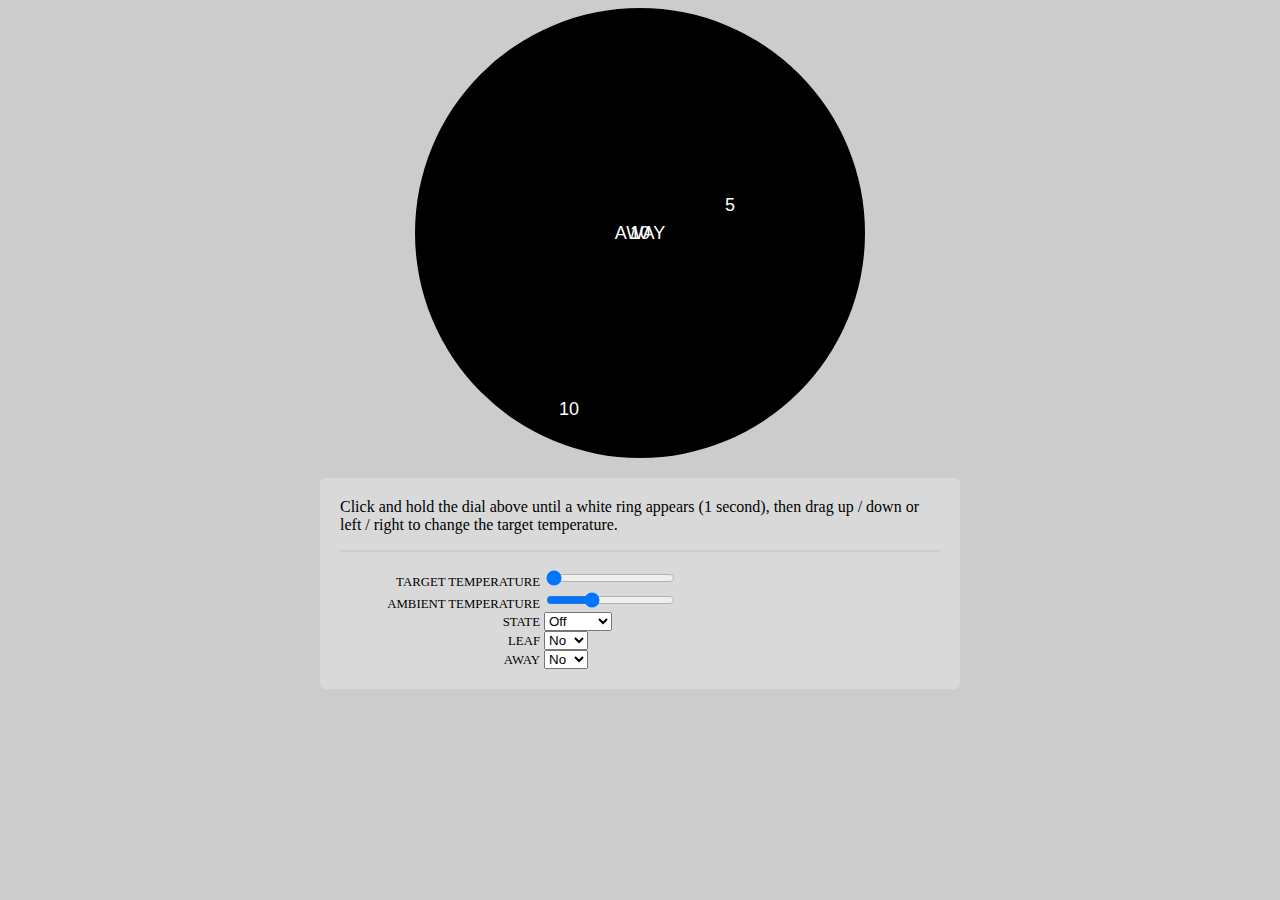
==== Flask_app/templates/termostat/index2.html @ 1e1fa363 "wersja z dnia 23.01 z gotowymi testami i termostatem przed zmianami kodu" ====
<head>
    <link rel = "stylesheet" href="style.less">
</head>
<body>
<div id='container'>
	<div id='thermostat'></div>

	<div id='controls'>
		
		<p>
			Click and hold the dial above until a white ring appears (1 second), then drag up / down or left / right to change the target temperature.	
		</p>
		
		<label><span>Target Temperature</span>
			<input type='range' min='10' max='30' value='10' id='input_target_temperature' step='0.5' />
		</label>

			<label><span>Ambient Temperature</span>
			<input type='range' min='-5' max='40' value='10' id='input_ambient_temperature' step='0.5' />
		</label>

			<label><span>State</span>
			<select id='input_state'>
				<option value='off'>Off</option>
				<option value='heating'>Heating</option>
				<option value='cooling'>Cooling</option>
			</select>
		</label>

			<label><span>Leaf</span>
			<select id='input_leaf'>
				<option value=''>No</option>
				<option value='1'>Yes</option>
			</select>
		</label>

			<label><span>Away</span>
			<select id='input_away'>
				<option value=''>No</option>
				<option value='1'>Yes</option>
			</select>
		</label>
	</div>

</div>
</body>
<script>
    var thermostatDial = (function() {
	
	/*
	 * Utility functions
	 */
	
	// Create an element with proper SVG namespace, optionally setting its attributes and appending it to another element
	function createSVGElement(tag,attributes,appendTo) {
		var element = document.createElementNS('http://www.w3.org/2000/svg',tag);
		attr(element,attributes);
		if (appendTo) {
			appendTo.appendChild(element);
		}
		return element;
	}
	
	// Set attributes for an element
	function attr(element,attrs) {
		for (var i in attrs) {
			element.setAttribute(i,attrs[i]);
		}
	}
	
	// Rotate a cartesian point about given origin by X degrees
	function rotatePoint(point, angle, origin) {
		var radians = angle * Math.PI/180;
		var x = point[0]-origin[0];
		var y = point[1]-origin[1];
		var x1 = x*Math.cos(radians) - y*Math.sin(radians) + origin[0];
		var y1 = x*Math.sin(radians) + y*Math.cos(radians) + origin[1];
		return [x1,y1];
	}
	
	// Rotate an array of cartesian points about a given origin by X degrees
	function rotatePoints(points, angle, origin) {
		return points.map(function(point) {
			return rotatePoint(point, angle, origin);
		});
	}
	
	// Given an array of points, return an SVG path string representing the shape they define
	function pointsToPath(points) {
		return points.map(function(point, iPoint) {
			return (iPoint>0?'L':'M') + point[0] + ' ' + point[1];
		}).join(' ')+'Z';
	}
	
	function circleToPath(cx, cy, r) {
		return [
			"M",cx,",",cy,
			"m",0-r,",",0,
			"a",r,",",r,0,1,",",0,r*2,",",0,
			"a",r,",",r,0,1,",",0,0-r*2,",",0,
			"z"
		].join(' ').replace(/\s,\s/g,",");
	}
	
	function donutPath(cx,cy,rOuter,rInner) {
		return circleToPath(cx,cy,rOuter) + " " + circleToPath(cx,cy,rInner);
	}
	
	// Restrict a number to a min + max range
	function restrictToRange(val,min,max) {
		if (val < min) return min;
		if (val > max) return max;
		return val;
	}
	
	// Round a number to the nearest 0.5
	function roundHalf(num) {
		return Math.round(num*2)/2;
	}
	
	function setClass(el, className, state) {
		el.classList[state ? 'add' : 'remove'](className);
	}
	
	/*
	 * The "MEAT"
	 */

	return function(targetElement, options) {
		var self = this;
		
		/*
		 * Options
		 */
		options = options || {};
		options = {
			diameter: options.diameter || 400,
			minValue: options.minValue || 10, // Minimum value for target temperature
			maxValue: options.maxValue || 30, // Maximum value for target temperature
			numTicks: options.numTicks || 150, // Number of tick lines to display around the dial
			onSetTargetTemperature: options.onSetTargetTemperature || function() {}, // Function called when new target temperature set by the dial
		};
		
		/*
		 * Properties - calculated from options in many cases
		 */
		var properties = {
			tickDegrees: 300, //  Degrees of the dial that should be covered in tick lines
			rangeValue: options.maxValue - options.minValue,
			radius: options.diameter/2,
			ticksOuterRadius: options.diameter / 30,
			ticksInnerRadius: options.diameter / 8,
			hvac_states: ['off', 'heating', 'cooling'],
			dragLockAxisDistance: 15,
		}
		properties.lblAmbientPosition = [properties.radius, properties.ticksOuterRadius-(properties.ticksOuterRadius-properties.ticksInnerRadius)/2]
		properties.offsetDegrees = 180-(360-properties.tickDegrees)/2;
		
		/*
		 * Object state
		 */
		var state = {
			target_temperature: options.minValue,
			ambient_temperature: options.minValue,
			hvac_state: properties.hvac_states[0],
			has_leaf: false,
			away: false
		};
		
		/*
		 * Property getter / setters
		 */
		Object.defineProperty(this,'target_temperature',{
			get: function() {
				return state.target_temperature;
			},
			set: function(val) {
				state.target_temperature = restrictTargetTemperature(+val);
				render();
			}
		});
		Object.defineProperty(this,'ambient_temperature',{
			get: function() {
				return state.ambient_temperature;
			},
			set: function(val) {
				state.ambient_temperature = roundHalf(+val);
				render();
			}
		});
		Object.defineProperty(this,'hvac_state',{
			get: function() {
				return state.hvac_state;
			},
			set: function(val) {
				if (properties.hvac_states.indexOf(val)>=0) {
					state.hvac_state = val;
					render();
				}
			}
		});
		Object.defineProperty(this,'has_leaf',{
			get: function() {
				return state.has_leaf;
			},
			set: function(val) {
				state.has_leaf = !!val;
				render();
			}
		});
		Object.defineProperty(this,'away',{
			get: function() {
				return state.away;
			},
			set: function(val) {
				state.away = !!val;
				render();
			}
		});
		
		/*
		 * SVG
		 */
		var svg = createSVGElement('svg',{
			width: '100%', //options.diameter+'px',
			height: '100%', //options.diameter+'px',
			viewBox: '0 0 '+options.diameter+' '+options.diameter,
			class: 'dial'
		},targetElement);
		// CIRCULAR DIAL
		var circle = createSVGElement('circle',{
			cx: properties.radius,
			cy: properties.radius,
			r: properties.radius,
			class: 'dial__shape'
		},svg);
		// EDITABLE INDICATOR
		var editCircle = createSVGElement('path',{
			d: donutPath(properties.radius,properties.radius,properties.radius-4,properties.radius-8),
			class: 'dial__editableIndicator',
		},svg);
		
		/*
		 * Ticks
		 */
		var ticks = createSVGElement('g',{
			class: 'dial__ticks'	
		},svg);
		var tickPoints = [
			[properties.radius-1, properties.ticksOuterRadius],
			[properties.radius+1, properties.ticksOuterRadius],
			[properties.radius+1, properties.ticksInnerRadius],
			[properties.radius-1, properties.ticksInnerRadius]
		];
		var tickPointsLarge = [
			[properties.radius-1.5, properties.ticksOuterRadius],
			[properties.radius+1.5, properties.ticksOuterRadius],
			[properties.radius+1.5, properties.ticksInnerRadius+20],
			[properties.radius-1.5, properties.ticksInnerRadius+20]
		];
		var theta = properties.tickDegrees/options.numTicks;
		var tickArray = [];
		for (var iTick=0; iTick<options.numTicks; iTick++) {
			tickArray.push(createSVGElement('path',{d:pointsToPath(tickPoints)},ticks));
		};
		
		/*
		 * Labels
		 */
		var lblTarget = createSVGElement('text',{
			x: properties.radius,
			y: properties.radius,
			class: 'dial__lbl dial__lbl--target'
		},svg);
		var lblTarget_text = document.createTextNode('');
		lblTarget.appendChild(lblTarget_text);
		//
		var lblTargetHalf = createSVGElement('text',{
			x: properties.radius + properties.radius/2.5,
			y: properties.radius - properties.radius/8,
			class: 'dial__lbl dial__lbl--target--half'
		},svg);
		var lblTargetHalf_text = document.createTextNode('5');
		lblTargetHalf.appendChild(lblTargetHalf_text);
		//
		var lblAmbient = createSVGElement('text',{
			class: 'dial__lbl dial__lbl--ambient'
		},svg);
		var lblAmbient_text = document.createTextNode('');
		lblAmbient.appendChild(lblAmbient_text);
		//
		var lblAway = createSVGElement('text',{
			x: properties.radius,
			y: properties.radius,
			class: 'dial__lbl dial__lbl--away'
		},svg);
		var lblAway_text = document.createTextNode('AWAY');
		lblAway.appendChild(lblAway_text);
		//
		var icoLeaf = createSVGElement('path',{
			class: 'dial__ico__leaf'
		},svg);
		
		/*
		 * LEAF
		 */
		var leafScale = properties.radius/5/100;
		var leafDef = ["M", 3, 84, "c", 24, 17, 51, 18, 73, -6, "C", 100, 52, 100, 22, 100, 4, "c", -13, 15, -37, 9, -70, 19, "C", 4, 32, 0, 63, 0, 76, "c", 6, -7, 18, -17, 33, -23, 24, -9, 34, -9, 48, -20, -9, 10, -20, 16, -43, 24, "C", 22, 63, 8, 78, 3, 84, "z"].map(function(x) {
			return isNaN(x) ? x : x*leafScale;
		}).join(' ');
		var translate = [properties.radius-(leafScale*100*0.5),properties.radius*1.5]
		var icoLeaf = createSVGElement('path',{
			class: 'dial__ico__leaf',
			d: leafDef,
			transform: 'translate('+translate[0]+','+translate[1]+')'
		},svg);
			
		/*
		 * RENDER
		 */
		function render() {
			renderAway();
			renderHvacState();
			renderTicks();
			renderTargetTemperature();
			renderAmbientTemperature();
			renderLeaf();
		}
		render();

		/*
		 * RENDER - ticks
		 */
		function renderTicks() {
			var vMin, vMax;
			if (self.away) {
				vMin = self.ambient_temperature;
				vMax = vMin;
			} else {
				vMin = Math.min(self.ambient_temperature, self.target_temperature);
				vMax = Math.max(self.ambient_temperature, self.target_temperature);
			}
			var min = restrictToRange(Math.round((vMin-options.minValue)/properties.rangeValue * options.numTicks),0,options.numTicks-1);
			var max = restrictToRange(Math.round((vMax-options.minValue)/properties.rangeValue * options.numTicks),0,options.numTicks-1);
			//
			tickArray.forEach(function(tick,iTick) {
				var isLarge = iTick==min || iTick==max;
				var isActive = iTick >= min && iTick <= max;
				attr(tick,{
					d: pointsToPath(rotatePoints(isLarge ? tickPointsLarge: tickPoints,iTick*theta-properties.offsetDegrees,[properties.radius, properties.radius])),
					class: isActive ? 'active' : ''
				});
			});
		}
	
		/*
		 * RENDER - ambient temperature
		 */
		function renderAmbientTemperature() {
			lblAmbient_text.nodeValue = Math.floor(self.ambient_temperature);
			if (self.ambient_temperature%1!=0) {
				lblAmbient_text.nodeValue += '⁵';
			}
			var peggedValue = restrictToRange(self.ambient_temperature, options.minValue, options.maxValue);
			degs = properties.tickDegrees * (peggedValue-options.minValue)/properties.rangeValue - properties.offsetDegrees;
			if (peggedValue > self.target_temperature) {
				degs += 8;
			} else {
				degs -= 8;
			}
			var pos = rotatePoint(properties.lblAmbientPosition,degs,[properties.radius, properties.radius]);
			attr(lblAmbient,{
				x: pos[0],
				y: pos[1]
			});
		}

		/*
		 * RENDER - target temperature
		 */
		function renderTargetTemperature() {
			lblTarget_text.nodeValue = Math.floor(self.target_temperature);
			setClass(lblTargetHalf,'shown',self.target_temperature%1!=0);
		}
		
		/*
		 * RENDER - leaf
		 */
		function renderLeaf() {
			setClass(svg,'has-leaf',self.has_leaf);
		}
		
		/*
		 * RENDER - HVAC state
		 */
		function renderHvacState() {
			Array.prototype.slice.call(svg.classList).forEach(function(c) {
				if (c.match(/^dial--state--/)) {
					svg.classList.remove(c);
				};
			});
			svg.classList.add('dial--state--'+self.hvac_state);
		}
		
		/*
		 * RENDER - awau
		 */
		function renderAway() {
			svg.classList[self.away ? 'add' : 'remove']('away');
		}
		
		/*
		 * Drag to control
		 */
		var _drag = {
			inProgress: false,
			startPoint: null,
			startTemperature: 0,
			lockAxis: undefined
		};
		
		function eventPosition(ev) {
			if (ev.targetTouches && ev.targetTouches.length) {
				return  [ev.targetTouches[0].clientX, ev.targetTouches[0].clientY];
			} else {
				return [ev.x, ev.y];
			};
		}
		
		var startDelay;
		function dragStart(ev) {
			startDelay = setTimeout(function() {
				setClass(svg, 'dial--edit', true);
				_drag.inProgress = true;
				_drag.startPoint = eventPosition(ev);
				_drag.startTemperature = self.target_temperature || options.minValue;
				_drag.lockAxis = undefined;
			},1000);
		};
		
		function dragEnd (ev) {
			clearTimeout(startDelay);
			setClass(svg, 'dial--edit', false);
			if (!_drag.inProgress) return;
			_drag.inProgress = false;
			if (self.target_temperature != _drag.startTemperature) {
				if (typeof options.onSetTargetTemperature == 'function') {
					options.onSetTargetTemperature(self.target_temperature);
				};
			};
		};
		
		function dragMove(ev) {
			ev.preventDefault();
			if (!_drag.inProgress) return;
			var evPos =  eventPosition(ev);
			var dy = _drag.startPoint[1]-evPos[1];
			var dx = evPos[0] - _drag.startPoint[0];
			var dxy;
			if (_drag.lockAxis == 'x') {
				dxy  = dx;
			} else if (_drag.lockAxis == 'y') {
				dxy = dy;
			} else if (Math.abs(dy) > properties.dragLockAxisDistance) {
				_drag.lockAxis = 'y';
				dxy = dy;
			} else if (Math.abs(dx) > properties.dragLockAxisDistance) {
				_drag.lockAxis = 'x';
				dxy = dx;
			} else {
				dxy = (Math.abs(dy) > Math.abs(dx)) ? dy : dx;
			};
			var dValue = (dxy*getSizeRatio())/(options.diameter)*properties.rangeValue;
			self.target_temperature = roundHalf(_drag.startTemperature+dValue);
		}
		
		svg.addEventListener('mousedown',dragStart);
		svg.addEventListener('touchstart',dragStart);
		
		svg.addEventListener('mouseup',dragEnd);
		svg.addEventListener('mouseleave',dragEnd);
		svg.addEventListener('touchend',dragEnd);
		
		svg.addEventListener('mousemove',dragMove);
		svg.addEventListener('touchmove',dragMove);
		//
		
		/*
		 * Helper functions
		 */
		function restrictTargetTemperature(t) {
			return restrictToRange(roundHalf(t),options.minValue,options.maxValue);
		}
		
		function angle(point) {
			var dx = point[0] - properties.radius;
			var dy = point[1] - properties.radius;
			var theta = Math.atan(dx/dy) / (Math.PI/180);
			if (point[0]>=properties.radius && point[1] < properties.radius) {
				theta = 90-theta - 90;
			} else if (point[0]>=properties.radius && point[1] >= properties.radius) {
				theta = 90-theta + 90;
			} else if (point[0]<properties.radius && point[1] >= properties.radius) {
				theta = 90-theta + 90;
			} else if (point[0]<properties.radius && point[1] < properties.radius) {
				theta = 90-theta+270;
			}
			return theta;
		};
		
		function getSizeRatio() {
			return options.diameter / targetElement.clientWidth;
		}
		
	};
})();

/* ==== */

var nest = new thermostatDial(document.getElementById('thermostat'),{
	onSetTargetTemperature: function(v) {
		document.getElementById('input_target_temperature').value = +v;
	}
});

document.getElementById('input_target_temperature').addEventListener('input',function() {
	nest.target_temperature = this.value;
});
document.getElementById('input_ambient_temperature').addEventListener('input',function() {
	nest.ambient_temperature = this.value;
});
document.getElementById('input_state').addEventListener('change',function() {
	nest.hvac_state = this.value;
});
document.getElementById('input_leaf').addEventListener('change',function() {
	nest.has_leaf = this.value;
});
document.getElementById('input_away').addEventListener('change',function() {
	nest.away = this.value;
});</script>
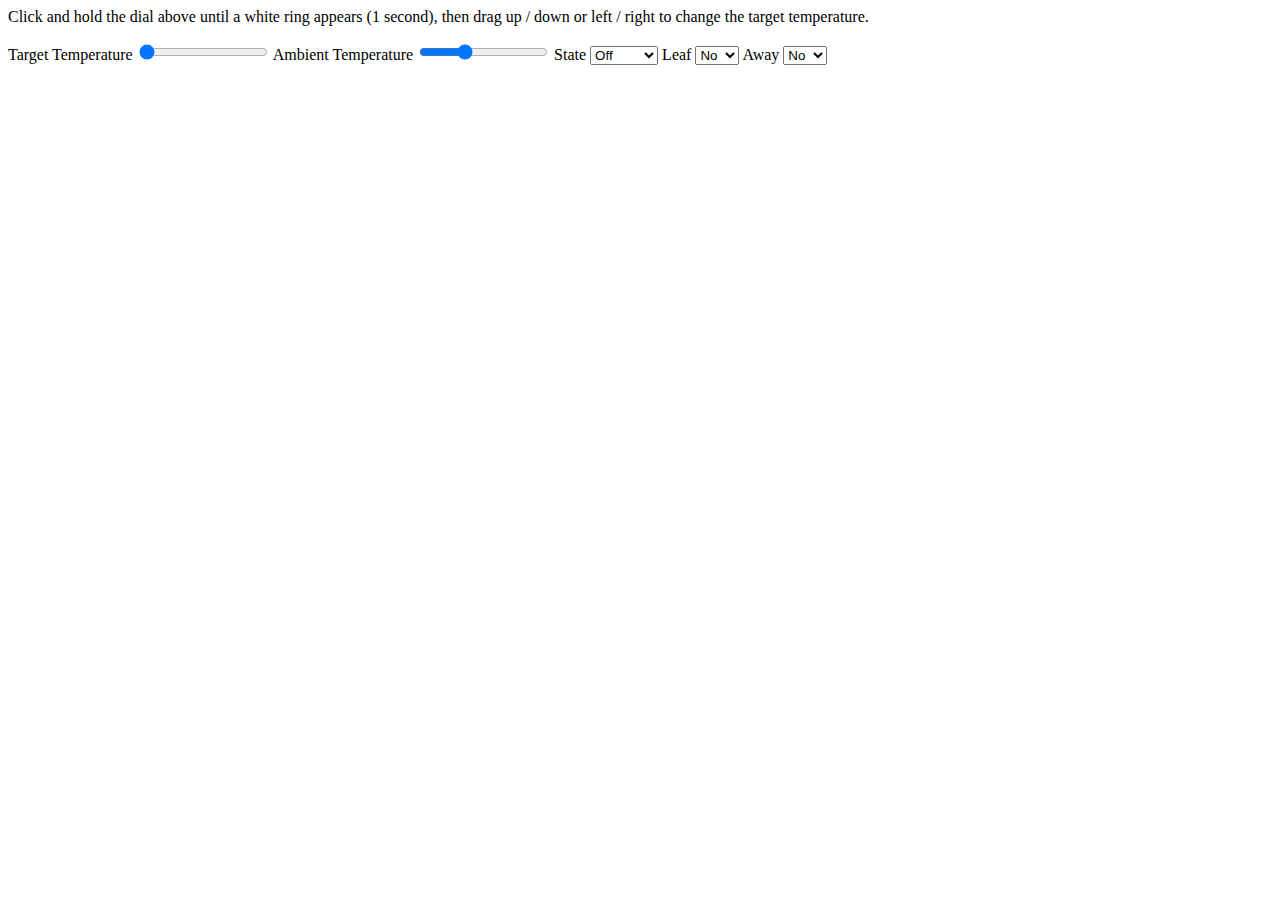
==== commit 0178dd7c: "dodano komentarze, wprowadzono Blynk i poprawiono dockerfile (dużo zmian)" ====
--- a/Flask_app/templates/termostat/index2.html
+++ b/Flask_app/templates/termostat/index2.html
@@ -1,5 +1,11 @@
 <head>
-    <link rel = "stylesheet" href="style.less">
+
+    <link rel = "stylesheet" href = "/static/css/style.less">
+    <script
+  src="https://code.jquery.com/jquery-3.5.1.min.js"
+  integrity="sha256-9/aliU8dGd2tb6OSsuzixeV4y/faTqgFtohetphbbj0="
+  crossorigin="anonymous"></script>
+    
 </head>
 <body>
 <div id='container'>
@@ -41,500 +47,7 @@
 			</select>
 		</label>
 	</div>
-
+<script src="/static/css/script.js" ></script>
 </div>
 </body>
-<script>
-    var thermostatDial = (function() {
-	
-	/*
-	 * Utility functions
-	 */
-	
-	// Create an element with proper SVG namespace, optionally setting its attributes and appending it to another element
-	function createSVGElement(tag,attributes,appendTo) {
-		var element = document.createElementNS('http://www.w3.org/2000/svg',tag);
-		attr(element,attributes);
-		if (appendTo) {
-			appendTo.appendChild(element);
-		}
-		return element;
-	}
-	
-	// Set attributes for an element
-	function attr(element,attrs) {
-		for (var i in attrs) {
-			element.setAttribute(i,attrs[i]);
-		}
-	}
-	
-	// Rotate a cartesian point about given origin by X degrees
-	function rotatePoint(point, angle, origin) {
-		var radians = angle * Math.PI/180;
-		var x = point[0]-origin[0];
-		var y = point[1]-origin[1];
-		var x1 = x*Math.cos(radians) - y*Math.sin(radians) + origin[0];
-		var y1 = x*Math.sin(radians) + y*Math.cos(radians) + origin[1];
-		return [x1,y1];
-	}
-	
-	// Rotate an array of cartesian points about a given origin by X degrees
-	function rotatePoints(points, angle, origin) {
-		return points.map(function(point) {
-			return rotatePoint(point, angle, origin);
-		});
-	}
-	
-	// Given an array of points, return an SVG path string representing the shape they define
-	function pointsToPath(points) {
-		return points.map(function(point, iPoint) {
-			return (iPoint>0?'L':'M') + point[0] + ' ' + point[1];
-		}).join(' ')+'Z';
-	}
-	
-	function circleToPath(cx, cy, r) {
-		return [
-			"M",cx,",",cy,
-			"m",0-r,",",0,
-			"a",r,",",r,0,1,",",0,r*2,",",0,
-			"a",r,",",r,0,1,",",0,0-r*2,",",0,
-			"z"
-		].join(' ').replace(/\s,\s/g,",");
-	}
-	
-	function donutPath(cx,cy,rOuter,rInner) {
-		return circleToPath(cx,cy,rOuter) + " " + circleToPath(cx,cy,rInner);
-	}
-	
-	// Restrict a number to a min + max range
-	function restrictToRange(val,min,max) {
-		if (val < min) return min;
-		if (val > max) return max;
-		return val;
-	}
-	
-	// Round a number to the nearest 0.5
-	function roundHalf(num) {
-		return Math.round(num*2)/2;
-	}
-	
-	function setClass(el, className, state) {
-		el.classList[state ? 'add' : 'remove'](className);
-	}
-	
-	/*
-	 * The "MEAT"
-	 */
 
-	return function(targetElement, options) {
-		var self = this;
-		
-		/*
-		 * Options
-		 */
-		options = options || {};
-		options = {
-			diameter: options.diameter || 400,
-			minValue: options.minValue || 10, // Minimum value for target temperature
-			maxValue: options.maxValue || 30, // Maximum value for target temperature
-			numTicks: options.numTicks || 150, // Number of tick lines to display around the dial
-			onSetTargetTemperature: options.onSetTargetTemperature || function() {}, // Function called when new target temperature set by the dial
-		};
-		
-		/*
-		 * Properties - calculated from options in many cases
-		 */
-		var properties = {
-			tickDegrees: 300, //  Degrees of the dial that should be covered in tick lines
-			rangeValue: options.maxValue - options.minValue,
-			radius: options.diameter/2,
-			ticksOuterRadius: options.diameter / 30,
-			ticksInnerRadius: options.diameter / 8,
-			hvac_states: ['off', 'heating', 'cooling'],
-			dragLockAxisDistance: 15,
-		}
-		properties.lblAmbientPosition = [properties.radius, properties.ticksOuterRadius-(properties.ticksOuterRadius-properties.ticksInnerRadius)/2]
-		properties.offsetDegrees = 180-(360-properties.tickDegrees)/2;
-		
-		/*
-		 * Object state
-		 */
-		var state = {
-			target_temperature: options.minValue,
-			ambient_temperature: options.minValue,
-			hvac_state: properties.hvac_states[0],
-			has_leaf: false,
-			away: false
-		};
-		
-		/*
-		 * Property getter / setters
-		 */
-		Object.defineProperty(this,'target_temperature',{
-			get: function() {
-				return state.target_temperature;
-			},
-			set: function(val) {
-				state.target_temperature = restrictTargetTemperature(+val);
-				render();
-			}
-		});
-		Object.defineProperty(this,'ambient_temperature',{
-			get: function() {
-				return state.ambient_temperature;
-			},
-			set: function(val) {
-				state.ambient_temperature = roundHalf(+val);
-				render();
-			}
-		});
-		Object.defineProperty(this,'hvac_state',{
-			get: function() {
-				return state.hvac_state;
-			},
-			set: function(val) {
-				if (properties.hvac_states.indexOf(val)>=0) {
-					state.hvac_state = val;
-					render();
-				}
-			}
-		});
-		Object.defineProperty(this,'has_leaf',{
-			get: function() {
-				return state.has_leaf;
-			},
-			set: function(val) {
-				state.has_leaf = !!val;
-				render();
-			}
-		});
-		Object.defineProperty(this,'away',{
-			get: function() {
-				return state.away;
-			},
-			set: function(val) {
-				state.away = !!val;
-				render();
-			}
-		});
-		
-		/*
-		 * SVG
-		 */
-		var svg = createSVGElement('svg',{
-			width: '100%', //options.diameter+'px',
-			height: '100%', //options.diameter+'px',
-			viewBox: '0 0 '+options.diameter+' '+options.diameter,
-			class: 'dial'
-		},targetElement);
-		// CIRCULAR DIAL
-		var circle = createSVGElement('circle',{
-			cx: properties.radius,
-			cy: properties.radius,
-			r: properties.radius,
-			class: 'dial__shape'
-		},svg);
-		// EDITABLE INDICATOR
-		var editCircle = createSVGElement('path',{
-			d: donutPath(properties.radius,properties.radius,properties.radius-4,properties.radius-8),
-			class: 'dial__editableIndicator',
-		},svg);
-		
-		/*
-		 * Ticks
-		 */
-		var ticks = createSVGElement('g',{
-			class: 'dial__ticks'	
-		},svg);
-		var tickPoints = [
-			[properties.radius-1, properties.ticksOuterRadius],
-			[properties.radius+1, properties.ticksOuterRadius],
-			[properties.radius+1, properties.ticksInnerRadius],
-			[properties.radius-1, properties.ticksInnerRadius]
-		];
-		var tickPointsLarge = [
-			[properties.radius-1.5, properties.ticksOuterRadius],
-			[properties.radius+1.5, properties.ticksOuterRadius],
-			[properties.radius+1.5, properties.ticksInnerRadius+20],
-			[properties.radius-1.5, properties.ticksInnerRadius+20]
-		];
-		var theta = properties.tickDegrees/options.numTicks;
-		var tickArray = [];
-		for (var iTick=0; iTick<options.numTicks; iTick++) {
-			tickArray.push(createSVGElement('path',{d:pointsToPath(tickPoints)},ticks));
-		};
-		
-		/*
-		 * Labels
-		 */
-		var lblTarget = createSVGElement('text',{
-			x: properties.radius,
-			y: properties.radius,
-			class: 'dial__lbl dial__lbl--target'
-		},svg);
-		var lblTarget_text = document.createTextNode('');
-		lblTarget.appendChild(lblTarget_text);
-		//
-		var lblTargetHalf = createSVGElement('text',{
-			x: properties.radius + properties.radius/2.5,
-			y: properties.radius - properties.radius/8,
-			class: 'dial__lbl dial__lbl--target--half'
-		},svg);
-		var lblTargetHalf_text = document.createTextNode('5');
-		lblTargetHalf.appendChild(lblTargetHalf_text);
-		//
-		var lblAmbient = createSVGElement('text',{
-			class: 'dial__lbl dial__lbl--ambient'
-		},svg);
-		var lblAmbient_text = document.createTextNode('');
-		lblAmbient.appendChild(lblAmbient_text);
-		//
-		var lblAway = createSVGElement('text',{
-			x: properties.radius,
-			y: properties.radius,
-			class: 'dial__lbl dial__lbl--away'
-		},svg);
-		var lblAway_text = document.createTextNode('AWAY');
-		lblAway.appendChild(lblAway_text);
-		//
-		var icoLeaf = createSVGElement('path',{
-			class: 'dial__ico__leaf'
-		},svg);
-		
-		/*
-		 * LEAF
-		 */
-		var leafScale = properties.radius/5/100;
-		var leafDef = ["M", 3, 84, "c", 24, 17, 51, 18, 73, -6, "C", 100, 52, 100, 22, 100, 4, "c", -13, 15, -37, 9, -70, 19, "C", 4, 32, 0, 63, 0, 76, "c", 6, -7, 18, -17, 33, -23, 24, -9, 34, -9, 48, -20, -9, 10, -20, 16, -43, 24, "C", 22, 63, 8, 78, 3, 84, "z"].map(function(x) {
-			return isNaN(x) ? x : x*leafScale;
-		}).join(' ');
-		var translate = [properties.radius-(leafScale*100*0.5),properties.radius*1.5]
-		var icoLeaf = createSVGElement('path',{
-			class: 'dial__ico__leaf',
-			d: leafDef,
-			transform: 'translate('+translate[0]+','+translate[1]+')'
-		},svg);
-			
-		/*
-		 * RENDER
-		 */
-		function render() {
-			renderAway();
-			renderHvacState();
-			renderTicks();
-			renderTargetTemperature();
-			renderAmbientTemperature();
-			renderLeaf();
-		}
-		render();
-
-		/*
-		 * RENDER - ticks
-		 */
-		function renderTicks() {
-			var vMin, vMax;
-			if (self.away) {
-				vMin = self.ambient_temperature;
-				vMax = vMin;
-			} else {
-				vMin = Math.min(self.ambient_temperature, self.target_temperature);
-				vMax = Math.max(self.ambient_temperature, self.target_temperature);
-			}
-			var min = restrictToRange(Math.round((vMin-options.minValue)/properties.rangeValue * options.numTicks),0,options.numTicks-1);
-			var max = restrictToRange(Math.round((vMax-options.minValue)/properties.rangeValue * options.numTicks),0,options.numTicks-1);
-			//
-			tickArray.forEach(function(tick,iTick) {
-				var isLarge = iTick==min || iTick==max;
-				var isActive = iTick >= min && iTick <= max;
-				attr(tick,{
-					d: pointsToPath(rotatePoints(isLarge ? tickPointsLarge: tickPoints,iTick*theta-properties.offsetDegrees,[properties.radius, properties.radius])),
-					class: isActive ? 'active' : ''
-				});
-			});
-		}
-	
-		/*
-		 * RENDER - ambient temperature
-		 */
-		function renderAmbientTemperature() {
-			lblAmbient_text.nodeValue = Math.floor(self.ambient_temperature);
-			if (self.ambient_temperature%1!=0) {
-				lblAmbient_text.nodeValue += '⁵';
-			}
-			var peggedValue = restrictToRange(self.ambient_temperature, options.minValue, options.maxValue);
-			degs = properties.tickDegrees * (peggedValue-options.minValue)/properties.rangeValue - properties.offsetDegrees;
-			if (peggedValue > self.target_temperature) {
-				degs += 8;
-			} else {
-				degs -= 8;
-			}
-			var pos = rotatePoint(properties.lblAmbientPosition,degs,[properties.radius, properties.radius]);
-			attr(lblAmbient,{
-				x: pos[0],
-				y: pos[1]
-			});
-		}
-
-		/*
-		 * RENDER - target temperature
-		 */
-		function renderTargetTemperature() {
-			lblTarget_text.nodeValue = Math.floor(self.target_temperature);
-			setClass(lblTargetHalf,'shown',self.target_temperature%1!=0);
-		}
-		
-		/*
-		 * RENDER - leaf
-		 */
-		function renderLeaf() {
-			setClass(svg,'has-leaf',self.has_leaf);
-		}
-		
-		/*
-		 * RENDER - HVAC state
-		 */
-		function renderHvacState() {
-			Array.prototype.slice.call(svg.classList).forEach(function(c) {
-				if (c.match(/^dial--state--/)) {
-					svg.classList.remove(c);
-				};
-			});
-			svg.classList.add('dial--state--'+self.hvac_state);
-		}
-		
-		/*
-		 * RENDER - awau
-		 */
-		function renderAway() {
-			svg.classList[self.away ? 'add' : 'remove']('away');
-		}
-		
-		/*
-		 * Drag to control
-		 */
-		var _drag = {
-			inProgress: false,
-			startPoint: null,
-			startTemperature: 0,
-			lockAxis: undefined
-		};
-		
-		function eventPosition(ev) {
-			if (ev.targetTouches && ev.targetTouches.length) {
-				return  [ev.targetTouches[0].clientX, ev.targetTouches[0].clientY];
-			} else {
-				return [ev.x, ev.y];
-			};
-		}
-		
-		var startDelay;
-		function dragStart(ev) {
-			startDelay = setTimeout(function() {
-				setClass(svg, 'dial--edit', true);
-				_drag.inProgress = true;
-				_drag.startPoint = eventPosition(ev);
-				_drag.startTemperature = self.target_temperature || options.minValue;
-				_drag.lockAxis = undefined;
-			},1000);
-		};
-		
-		function dragEnd (ev) {
-			clearTimeout(startDelay);
-			setClass(svg, 'dial--edit', false);
-			if (!_drag.inProgress) return;
-			_drag.inProgress = false;
-			if (self.target_temperature != _drag.startTemperature) {
-				if (typeof options.onSetTargetTemperature == 'function') {
-					options.onSetTargetTemperature(self.target_temperature);
-				};
-			};
-		};
-		
-		function dragMove(ev) {
-			ev.preventDefault();
-			if (!_drag.inProgress) return;
-			var evPos =  eventPosition(ev);
-			var dy = _drag.startPoint[1]-evPos[1];
-			var dx = evPos[0] - _drag.startPoint[0];
-			var dxy;
-			if (_drag.lockAxis == 'x') {
-				dxy  = dx;
-			} else if (_drag.lockAxis == 'y') {
-				dxy = dy;
-			} else if (Math.abs(dy) > properties.dragLockAxisDistance) {
-				_drag.lockAxis = 'y';
-				dxy = dy;
-			} else if (Math.abs(dx) > properties.dragLockAxisDistance) {
-				_drag.lockAxis = 'x';
-				dxy = dx;
-			} else {
-				dxy = (Math.abs(dy) > Math.abs(dx)) ? dy : dx;
-			};
-			var dValue = (dxy*getSizeRatio())/(options.diameter)*properties.rangeValue;
-			self.target_temperature = roundHalf(_drag.startTemperature+dValue);
-		}
-		
-		svg.addEventListener('mousedown',dragStart);
-		svg.addEventListener('touchstart',dragStart);
-		
-		svg.addEventListener('mouseup',dragEnd);
-		svg.addEventListener('mouseleave',dragEnd);
-		svg.addEventListener('touchend',dragEnd);
-		
-		svg.addEventListener('mousemove',dragMove);
-		svg.addEventListener('touchmove',dragMove);
-		//
-		
-		/*
-		 * Helper functions
-		 */
-		function restrictTargetTemperature(t) {
-			return restrictToRange(roundHalf(t),options.minValue,options.maxValue);
-		}
-		
-		function angle(point) {
-			var dx = point[0] - properties.radius;
-			var dy = point[1] - properties.radius;
-			var theta = Math.atan(dx/dy) / (Math.PI/180);
-			if (point[0]>=properties.radius && point[1] < properties.radius) {
-				theta = 90-theta - 90;
-			} else if (point[0]>=properties.radius && point[1] >= properties.radius) {
-				theta = 90-theta + 90;
-			} else if (point[0]<properties.radius && point[1] >= properties.radius) {
-				theta = 90-theta + 90;
-			} else if (point[0]<properties.radius && point[1] < properties.radius) {
-				theta = 90-theta+270;
-			}
-			return theta;
-		};
-		
-		function getSizeRatio() {
-			return options.diameter / targetElement.clientWidth;
-		}
-		
-	};
-})();
-
-/* ==== */
-
-var nest = new thermostatDial(document.getElementById('thermostat'),{
-	onSetTargetTemperature: function(v) {
-		document.getElementById('input_target_temperature').value = +v;
-	}
-});
-
-document.getElementById('input_target_temperature').addEventListener('input',function() {
-	nest.target_temperature = this.value;
-});
-document.getElementById('input_ambient_temperature').addEventListener('input',function() {
-	nest.ambient_temperature = this.value;
-});
-document.getElementById('input_state').addEventListener('change',function() {
-	nest.hvac_state = this.value;
-});
-document.getElementById('input_leaf').addEventListener('change',function() {
-	nest.has_leaf = this.value;
-});
-document.getElementById('input_away').addEventListener('change',function() {
-	nest.away = this.value;
-});</script>